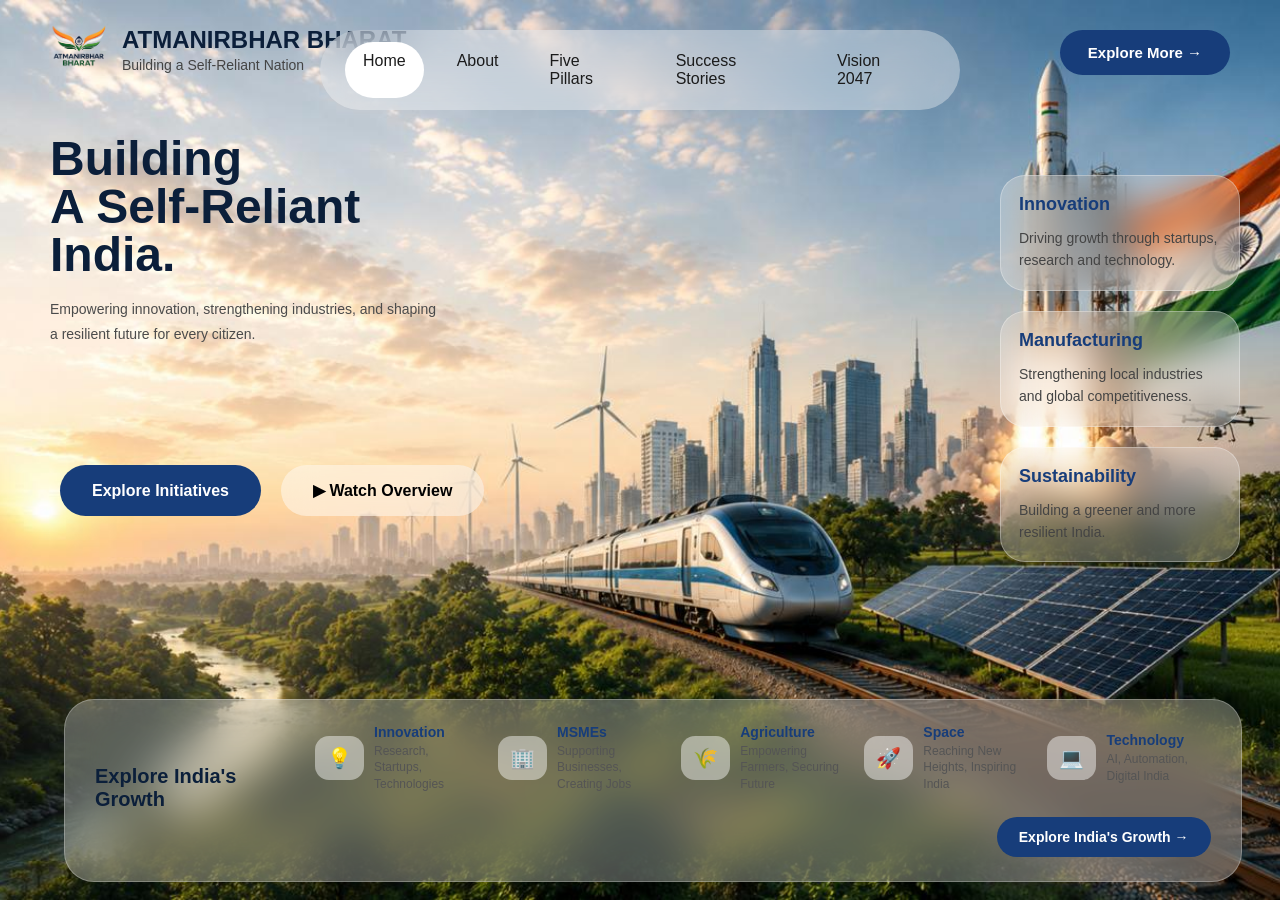
==== index.html @ 72409bf7 "final" ====
<!DOCTYPE html>
<html lang="en">
<head>
     <meta charset="UTF-8">
     <meta name="viewport" content="width=device-width, initial-scale=1.0">
     <title>Atmanirbhar Bharat</title>

     <link rel="stylesheet" href="css/style.css">
</head>

<body>

     <section class="hero">

         <div class="logo">

             <img src="images/logo.png" alt="Atmanirbhar Bharat Logo">

         <div class="logo-text">
              <h1>ATMANIRBHAR BHARAT</h1>
             <p>Building a Self-Reliant Nation</p>
         </div>

         </div>

         <nav class="navbar">

             <a href="index.html" class="active">Home</a>
             <a href="about.html">About</a>
             <a href="pillars.html">Five Pillars</a>
             <a href="success-stories.html">Success Stories</a>
             <a href="vision-2047.html">Vision 2047</a>

         </nav>

         <button class="explore-btn">
             Explore More →
         </button>

         <div class="hero-content">

         <h1>
             Building<br>
             A Self-Reliant<br>
             India.
         </h1>

         <p>
             Empowering innovation, strengthening industries,
             and shaping a resilient future for every citizen.
         </p>

         </div>

         <div class="hero-buttons">

         <button class="primary-btn">
              Explore Initiatives
         </button>

         <button class="secondary-btn">
             ▶ Watch Overview
         </button>

         </div>

         <div class="feature-cards">

             <article class="card">
                 <h3>Innovation</h3>
                 <p>Driving growth through startups, research and technology.</p>
             </article>

             <article class="card">
                 <h3>Manufacturing</h3>
                 <p>Strengthening local industries and global competitiveness.</p>
             </article>

             <article class="card">
                 <h3>Sustainability</h3>
                 <p>Building a greener and more resilient India.</p>
             </article>

         </div>

 

         <div class="bottom-panel">

             <h2>Explore India's Growth</h2>

          <div class="panel-container">

          <div class="panel-item">
            <div class="icon">💡</div>
            <div>
                <h3>Innovation</h3>
                <p>Research, Startups, Technologies</p>
            </div>
         </div>

         <div class="panel-item">
            <div class="icon">🏢</div>
            <div>
                <h3>MSMEs</h3>
                <p>Supporting Businesses, Creating Jobs</p>
            </div>
         </div>

         <div class="panel-item">
            <div class="icon">🌾</div>
            <div>
                <h3>Agriculture</h3>
                <p>Empowering Farmers, Securing Future</p>
            </div>
         </div>

         <div class="panel-item">
            <div class="icon">🚀</div>
            <div>
                <h3>Space</h3>
                <p>Reaching New Heights, Inspiring India</p>
            </div>
         </div>

         <div class="panel-item">
            <div class="icon">💻</div>
            <div>
                <h3>Technology</h3>
                <p>AI, Automation, Digital India</p>
            </div>
         </div>

         <button class="growth-btn">
            Explore India's Growth →
         </button>

         </div>

         </div>

    
        

     </section>

</body>
</html>
---- css/style.css ----
* {
    margin: 0;
    padding: 0;
    box-sizing: border-box;
}
html,
body {
    width: 100%;
    height: 100%;
    overflow: hidden;
}
.hero {
    width: 100%;
    height: 100vh;

    background-image: url("../images/hero-bg.jpg");
    background-size: cover;
    background-position: center;
    background-repeat: no-repeat;
}

.logo{
    display: flex;
    align-items: center;

    padding: 25px 50px;
}

.logo img{
    width: 60px;
    height: auto;
}

.logo-text{
    margin-left: 12px;
}

.logo-text h1{
    color: #0B1F3A;
    font-size: 24px;
    font-weight: 700;
}

.logo-text p{
    color: #444;
    font-size: 14px;
    margin-top: 3px;
}

.navbar{
    position: absolute;
    top: 30px;
    left: 50%;

    transform: translateX(-50%);

    display: flex;
    gap: 15px;

    background: rgba(255,255,255,0.35);

    backdrop-filter: blur(18px);

    padding: 12px 25px;

    border-radius: 50px;
}

.navbar a{
    text-decoration: none;
    color: #1B1B1B;
    font-weight: 500;
    padding: 10px 18px;
    border-radius: 30px;
    transition: 0.3s;
}

.navbar a:hover{
    background: white;
}

.active{
    background: white;
}

.explore-btn{
    position: absolute;
    top: 30px;
    right: 50px;

    background: #173D7A;
    color: white;

    border: none;
    border-radius: 40px;

    padding: 14px 28px;

    font-size: 15px;
    font-weight: 600;

    cursor: pointer;

    transition: 0.3s;
}

.explore-btn:hover{
    background: #0F2F60;
    transform: scale(1.05);
}

.hero-buttons{
    display: flex;
    gap: 20px;

    margin-top: 35px;
}

.primary-btn{

    background: #173D7A;
    color: white;

    border: none;

    padding: 16px 32px;

    border-radius: 40px;

    font-size: 16px;

    font-weight: 600;

    cursor: pointer;

    transition: 0.3s;
}

.primary-btn:hover{

    background: #0F2F60;

    transform: translateY(-3px);

}

.secondary-btn{

    background: rgba(255,255,255,0.45);

    backdrop-filter: blur(18px);

    border: none;

    padding: 16px 32px;

    border-radius: 40px;

    font-size: 16px;

    font-weight: 600;

    cursor: pointer;

    transition: 0.3s;
}

.secondary-btn:hover{

    background: white;

    transform: translateY(-3px);

}

.feature-cards{

    position: absolute;

    right: 40px;
    top: 175px;

    display: flex;
    flex-direction: column;

    gap: 20px;

}

.card{

    width: 240px;

    background: rgba(255,255,255,0.25);

    backdrop-filter: blur(18px);

    padding: 18px;

    border-radius: 25px;

    border: 1px solid rgba(255,255,255,0.3);

    transition: 0.3s;

}

.card:hover{

    transform: translateY(-8px);

}

.card h3{

    color: #173D7A;

    margin-bottom: 12px;

}

.card p{

    color: #444;

    line-height: 1.6;

}

/* hero content */

.hero{
    position: relative;
    overflow: hidden;
    font-family: "Poppins", sans-serif;
}

.hero-content{

    position: absolute;

    left: 50px;
    top: 135px;
    width: 430px;

}

.hero-content h1{

    font-size: 48px;
    line-height: 1;
    font-weight: 700;

    color: #0B1F3A;

    margin-bottom: 18px;

}

.hero-content p{

    font-size: 14px;
    line-height: 1.8;

    color: #4b4b4b;

    width: 390px;

}



/* bottom panel */


.bottom-panel{
    position: absolute;
    left: 5%;
    bottom: 18px;
    transform: translateX(-50%);
    width: 92%;
    max-width: 1400px;
    background: rgba(255,255,255,0.28);
    backdrop-filter: blur(22px);
    border-radius: 30px;
    border: 1px solid rgba(255,255,255,0.25);
    padding: 24px 30px;
    display: flex;
    align-items: center;
    gap: 40px;
}



.panel-left h2{

    font-size: 25px;

    color: #0B1F3A;

    line-height: 1.3;

}

.panel-right{

    display: flex;

    gap: 18px;
    width:55%;
}

.panel-card{

    width: 200px;

    background: rgba(255,255,255,.25);

    border-radius: 20px;

    padding: 14px;

    backdrop-filter: blur(18px);

    transition: .3s;

}

.panel-card:hover{

    transform: translateY(-8px);

}

.panel-icon{

    font-size: 28px;

    margin-bottom: 12px;

}

.panel-card h4{

    color: #173D7A;

    margin-bottom: 8px;

}

.panel-card p{

    font-size: 14px;

    color: #555;

    line-height: 1.5;

}
/* button position */

.hero-buttons {
    position: absolute;
    left: 60px;
    top: 430px;
}


/* bottom panel button */

.growth-btn {
    background: #173D7A;
    color: white;
    border: none;
    border-radius: 30px;
    padding: 12px 22px;
    font-size: 14px;
    font-weight: 600;
    cursor: pointer;
    transition: 0.3s;
}

.growth-btn:hover {
    background: #0F2F60;
    transform: translateY(-2px);
}


/* card text */

.card h3 {
    font-size: 18px;
}

.card p {
    font-size: 14px;
}


/* panel tag */

.panel-tag {
    font-size: 13px;
}


/* fade animation */

.hero-content,
.feature-cards,
.bottom-panel {
    animation: fadeUp 0.8s ease forwards;
}

@keyframes fadeUp {
    from {
        opacity: 0;
        transform: translateY(20px);
    }

    to {
        opacity: 1;
        transform: translateY(0);
    }
}


/* button transitions */

.primary-btn,
.secondary-btn,
.explore-btn,
.growth-btn {
    transition: all 0.3s ease;
}


/* responsive */

@media (max-width: 900px) {

    .navbar {
        display: none;
    }

    .feature-cards {
        display: none;
    }

    .hero-content {
        left: 35px;
        width: 80%;
    }

    .hero-buttons {
        left: 35px;
    }

    .bottom-panel {
        width: 90%;
    }

    .panel-right {
        display: none;
    }

}

.panel-container {
    display: grid;
    grid-template-columns: repeat(auto-fit, minmax(140px, 1fr));
    gap: 14px 20px;
    flex: 1;
    min-width: 0;
    margin-top: 0;
    align-items: center;
}
.growth-btn {
    grid-column: 1 / -1;
    justify-self: end;
    margin-top: 10px;
}

.panel-item {
    display: flex;
    align-items: center;
    gap: 10px;
    flex: 1;
    min-width: 140px;
}

.panel-item .icon {
    font-size: 20px;
    background: rgba(255,255,255,0.45);
    padding: 10px 12px;
    border-radius: 14px;
    flex-shrink: 0;
}

.panel-item h3 {
    color: #173D7A;
    font-size: 14px;
    margin-bottom: 3px;
}

.panel-item p {
    color: #555;
    font-size: 12px;
    line-height: 1.4;
}

.bottom-panel h2 {
    font-size: 20px;
    color: #0B1F3A;
    margin-bottom: 5px;
    flex-shrink: 0;
    width: 180px;
}
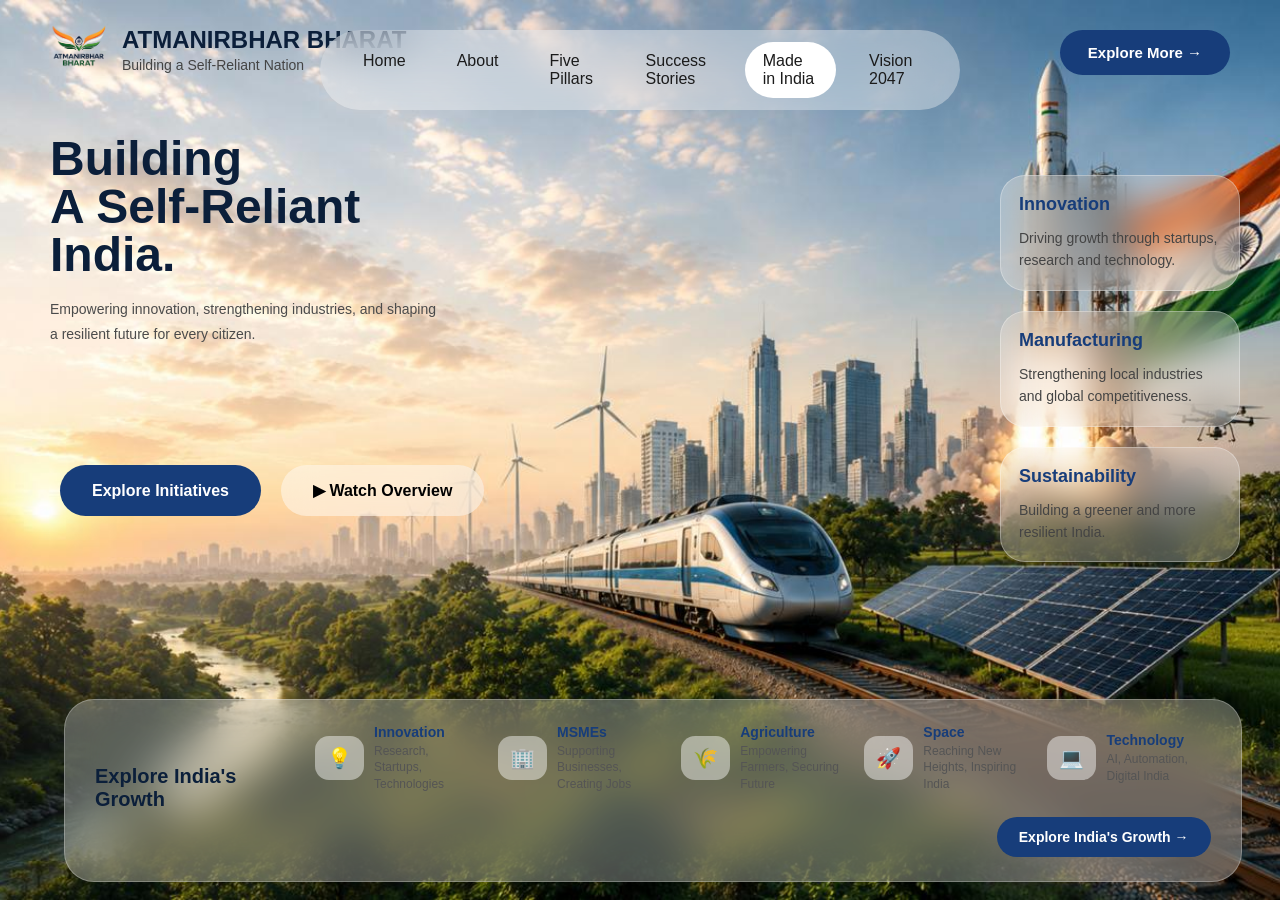
==== commit e94f4389: "nav fix" ====
--- a/index.html
+++ b/index.html
@@ -16,28 +16,26 @@
 
              <img src="images/logo.png" alt="Atmanirbhar Bharat Logo">
 
-         <div class="logo-text">
+         <div class="ltxt">
               <h1>ATMANIRBHAR BHARAT</h1>
              <p>Building a Self-Reliant Nation</p>
          </div>
 
          </div>
+ <nav class="navbar">
+            <a href="index.html">Home</a>
+            <a href="about.html">About</a>
+            <a href="pillars.html">Five Pillars</a>
+            <a href="success.html">Success Stories</a>
+            <a href="made-in-india.html" class="active">Made in India</a>
+            <a href="vision2047.html">Vision 2047</a>
+        </nav>
 
-         <nav class="navbar">
-
-             <a href="index.html" class="active">Home</a>
-             <a href="about.html">About</a>
-             <a href="pillars.html">Five Pillars</a>
-             <a href="success-stories.html">Success Stories</a>
-             <a href="vision-2047.html">Vision 2047</a>
-
-         </nav>
-
-         <button class="explore-btn">
+         <button class="xbtn">
              Explore More →
          </button>
 
-         <div class="hero-content">
+         <div class="hcont">
 
          <h1>
              Building<br>
@@ -52,19 +50,19 @@
 
          </div>
 
-         <div class="hero-buttons">
+         <div class="hbtns">
 
-         <button class="primary-btn">
+         <button class="pbtn">
               Explore Initiatives
          </button>
 
-         <button class="secondary-btn">
+         <button class="sbtn">
              ▶ Watch Overview
          </button>
 
          </div>
 
-         <div class="feature-cards">
+         <div class="fcards">
 
              <article class="card">
                  <h3>Innovation</h3>
@@ -85,13 +83,13 @@
 
  
 
-         <div class="bottom-panel">
+         <div class="bpanel">
 
              <h2>Explore India's Growth</h2>
 
-          <div class="panel-container">
+          <div class="pcont">
 
-          <div class="panel-item">
+          <div class="pitem">
             <div class="icon">💡</div>
             <div>
                 <h3>Innovation</h3>
@@ -99,7 +97,7 @@
             </div>
          </div>
 
-         <div class="panel-item">
+         <div class="pitem">
             <div class="icon">🏢</div>
             <div>
                 <h3>MSMEs</h3>
@@ -107,7 +105,7 @@
             </div>
          </div>
 
-         <div class="panel-item">
+         <div class="pitem">
             <div class="icon">🌾</div>
             <div>
                 <h3>Agriculture</h3>
@@ -115,7 +113,7 @@
             </div>
          </div>
 
-         <div class="panel-item">
+         <div class="pitem">
             <div class="icon">🚀</div>
             <div>
                 <h3>Space</h3>
@@ -123,7 +121,7 @@
             </div>
          </div>
 
-         <div class="panel-item">
+         <div class="pitem">
             <div class="icon">💻</div>
             <div>
                 <h3>Technology</h3>
@@ -131,7 +129,7 @@
             </div>
          </div>
 
-         <button class="growth-btn">
+         <button class="gbtn">
             Explore India's Growth →
          </button>
 
--- a/css/style.css
+++ b/css/style.css
@@ -31,17 +31,17 @@
     height: auto;
 }
 
-.logo-text{
+.ltxt{
     margin-left: 12px;
 }
 
-.logo-text h1{
+.ltxt h1{
     color: #0B1F3A;
     font-size: 24px;
     font-weight: 700;
 }
 
-.logo-text p{
+.ltxt p{
     color: #444;
     font-size: 14px;
     margin-top: 3px;
@@ -83,7 +83,7 @@
     background: white;
 }
 
-.explore-btn{
+.xbtn{
     position: absolute;
     top: 30px;
     right: 50px;
@@ -104,19 +104,19 @@
     transition: 0.3s;
 }
 
-.explore-btn:hover{
+.xbtn:hover{
     background: #0F2F60;
     transform: scale(1.05);
 }
 
-.hero-buttons{
+.hbtns{
     display: flex;
     gap: 20px;
 
     margin-top: 35px;
 }
 
-.primary-btn{
+.pbtn{
 
     background: #173D7A;
     color: white;
@@ -136,7 +136,7 @@
     transition: 0.3s;
 }
 
-.primary-btn:hover{
+.pbtn:hover{
 
     background: #0F2F60;
 
@@ -144,7 +144,7 @@
 
 }
 
-.secondary-btn{
+.sbtn{
 
     background: rgba(255,255,255,0.45);
 
@@ -165,7 +165,7 @@
     transition: 0.3s;
 }
 
-.secondary-btn:hover{
+.sbtn:hover{
 
     background: white;
 
@@ -173,7 +173,7 @@
 
 }
 
-.feature-cards{
+.fcards{
 
     position: absolute;
 
@@ -235,7 +235,7 @@
     font-family: "Poppins", sans-serif;
 }
 
-.hero-content{
+.hcont{
 
     position: absolute;
 
@@ -245,7 +245,7 @@
 
 }
 
-.hero-content h1{
+.hcont h1{
 
     font-size: 48px;
     line-height: 1;
@@ -257,7 +257,7 @@
 
 }
 
-.hero-content p{
+.hcont p{
 
     font-size: 14px;
     line-height: 1.8;
@@ -273,7 +273,7 @@
 /* bottom panel */
 
 
-.bottom-panel{
+.bpanel{
     position: absolute;
     left: 5%;
     bottom: 18px;
@@ -292,7 +292,7 @@
 
 
 
-.panel-left h2{
+.pleft h2{
 
     font-size: 25px;
 
@@ -302,7 +302,7 @@
 
 }
 
-.panel-right{
+.pright{
 
     display: flex;
 
@@ -310,7 +310,7 @@
     width:55%;
 }
 
-.panel-card{
+.pcrd{
 
     width: 200px;
 
@@ -326,13 +326,13 @@
 
 }
 
-.panel-card:hover{
+.pcrd:hover{
 
     transform: translateY(-8px);
 
 }
 
-.panel-icon{
+.picon{
 
     font-size: 28px;
 
@@ -340,7 +340,7 @@
 
 }
 
-.panel-card h4{
+.pcrd h4{
 
     color: #173D7A;
 
@@ -348,7 +348,7 @@
 
 }
 
-.panel-card p{
+.pcrd p{
 
     font-size: 14px;
 
@@ -359,7 +359,7 @@
 }
 /* button position */
 
-.hero-buttons {
+.hbtns {
     position: absolute;
     left: 60px;
     top: 430px;
@@ -368,7 +368,7 @@
 
 /* bottom panel button */
 
-.growth-btn {
+.gbtn {
     background: #173D7A;
     color: white;
     border: none;
@@ -380,7 +380,7 @@
     transition: 0.3s;
 }
 
-.growth-btn:hover {
+.gbtn:hover {
     background: #0F2F60;
     transform: translateY(-2px);
 }
@@ -399,16 +399,16 @@
 
 /* panel tag */
 
-.panel-tag {
+.ptag {
     font-size: 13px;
 }
 
 
 /* fade animation */
 
-.hero-content,
-.feature-cards,
-.bottom-panel {
+.hcont,
+.fcards,
+.bpanel {
     animation: fadeUp 0.8s ease forwards;
 }
 
@@ -427,10 +427,10 @@
 
 /* button transitions */
 
-.primary-btn,
-.secondary-btn,
-.explore-btn,
-.growth-btn {
+.pbtn,
+.sbtn,
+.xbtn,
+.gbtn {
     transition: all 0.3s ease;
 }
 
@@ -443,30 +443,30 @@
         display: none;
     }
 
-    .feature-cards {
+    .fcards {
         display: none;
     }
 
-    .hero-content {
+    .hcont {
         left: 35px;
         width: 80%;
     }
 
-    .hero-buttons {
+    .hbtns {
         left: 35px;
     }
 
-    .bottom-panel {
+    .bpanel {
         width: 90%;
     }
 
-    .panel-right {
+    .pright {
         display: none;
     }
 
 }
 
-.panel-container {
+.pcont {
     display: grid;
     grid-template-columns: repeat(auto-fit, minmax(140px, 1fr));
     gap: 14px 20px;
@@ -475,13 +475,13 @@
     margin-top: 0;
     align-items: center;
 }
-.growth-btn {
+.gbtn {
     grid-column: 1 / -1;
     justify-self: end;
     margin-top: 10px;
 }
 
-.panel-item {
+.pitem {
     display: flex;
     align-items: center;
     gap: 10px;
@@ -489,7 +489,7 @@
     min-width: 140px;
 }
 
-.panel-item .icon {
+.pitem .icon {
     font-size: 20px;
     background: rgba(255,255,255,0.45);
     padding: 10px 12px;
@@ -497,19 +497,19 @@
     flex-shrink: 0;
 }
 
-.panel-item h3 {
+.pitem h3 {
     color: #173D7A;
     font-size: 14px;
     margin-bottom: 3px;
 }
 
-.panel-item p {
+.pitem p {
     color: #555;
     font-size: 12px;
     line-height: 1.4;
 }
 
-.bottom-panel h2 {
+.bpanel h2 {
     font-size: 20px;
     color: #0B1F3A;
     margin-bottom: 5px;
